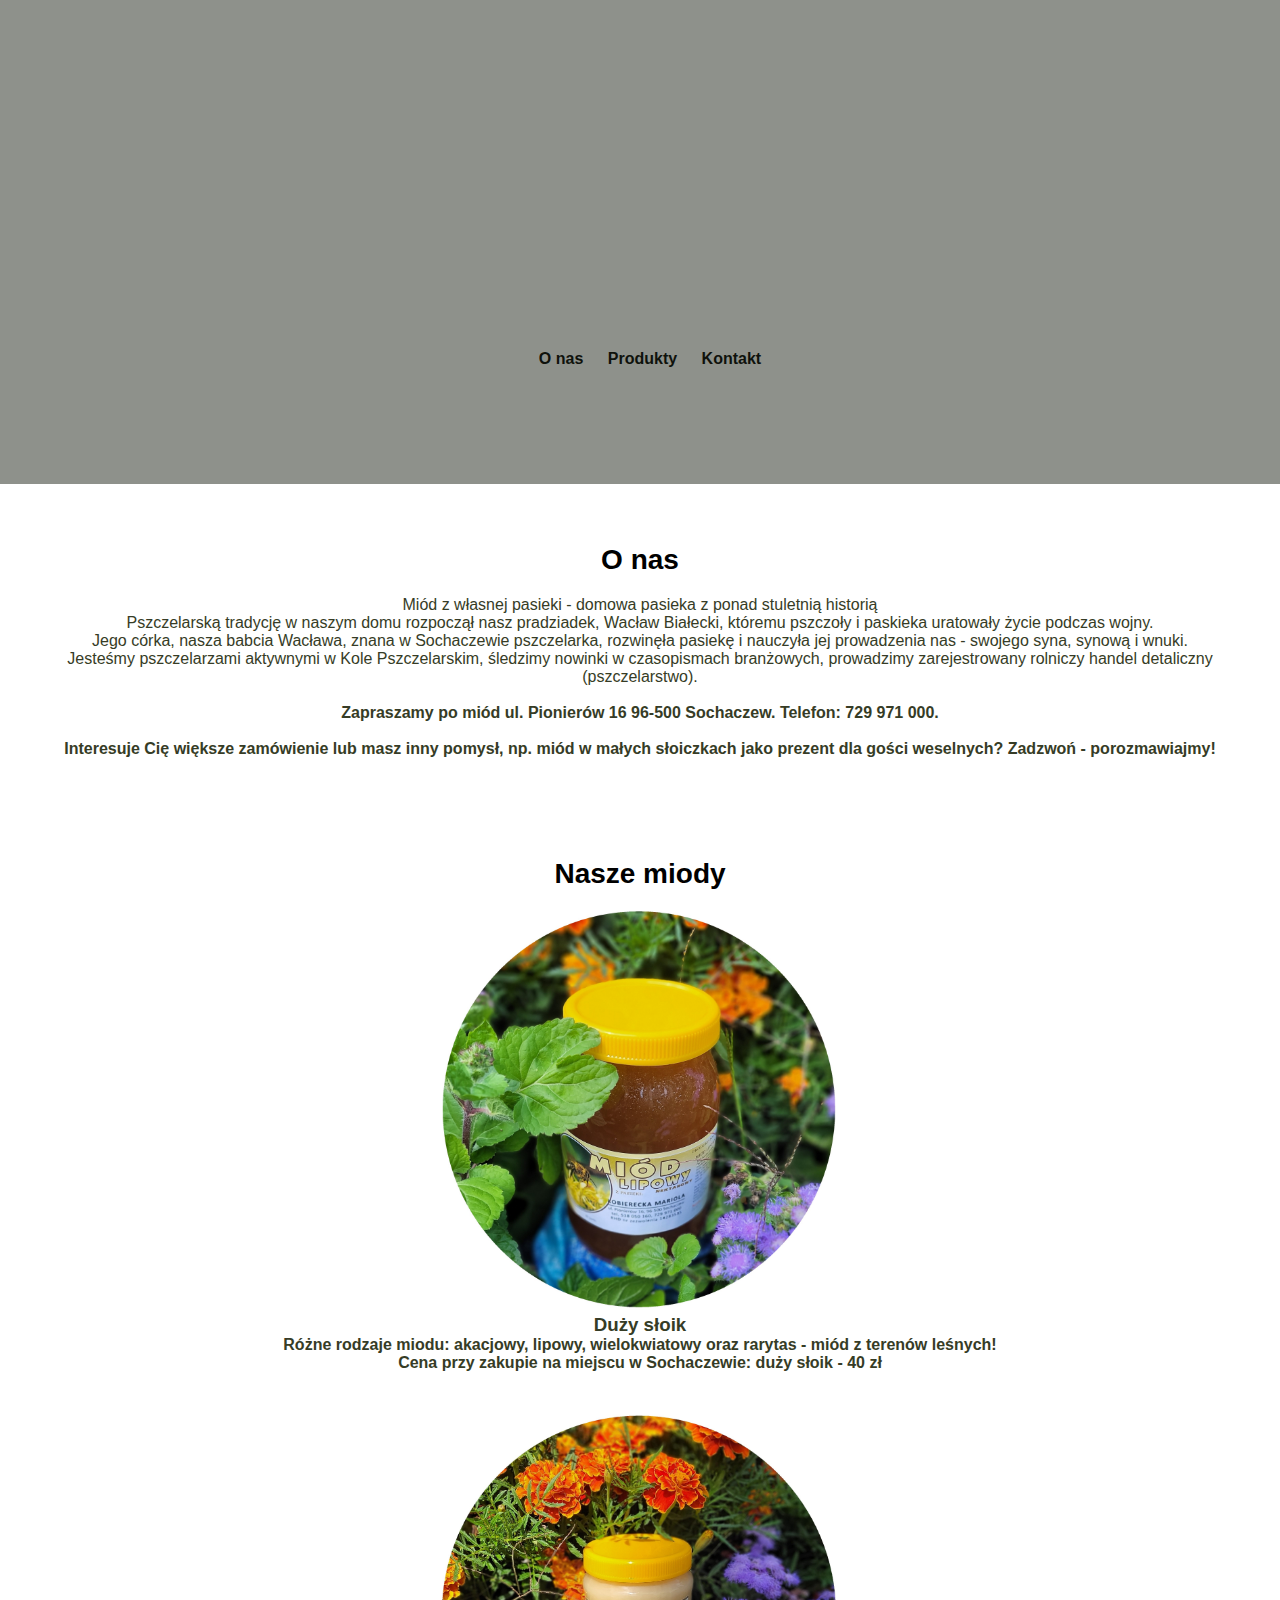
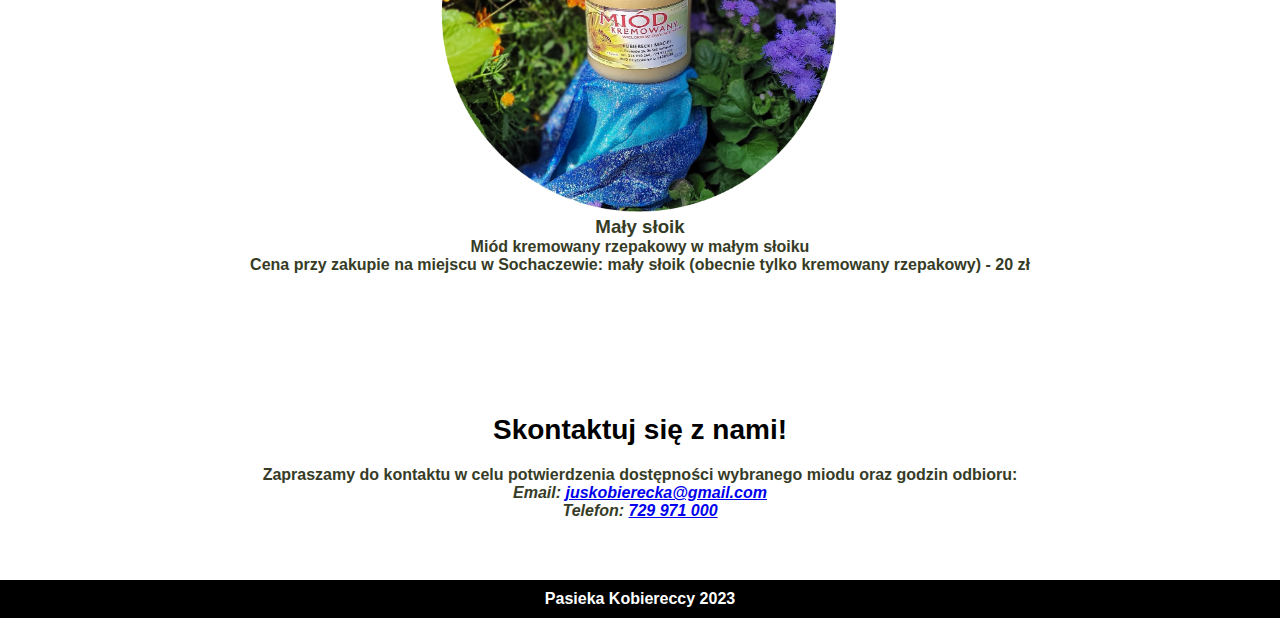
==== index.html @ c3fb29df "Add files via upload" ====
<!DOCTYPE html>
<html lang="en">
<head>
    <meta charset="UTF-8">
    <meta name="viewport" content="width=device-width, initial-scale=1.0">
    <title>Pasieka Kobiereccy</title>
    <link rel="stylesheet" href="styles2.css">
</head>
<body>
    <header>
        <h1><i><br>Witaj <br>w naszej<br> rodzinnej<br> pasiece!</i></h1>
        <nav>
            <ul>
                <li><a href="#about">O nas</a></li>
                <li><a href="#products">Produkty</a></li>
                <li><a href="#contact">Kontakt</a></li>
            </ul>
        </nav>
    </header>

    <section id="about" class="section">
        <h2>O nas</h2>
        <p>Miód z własnej pasieki - domowa pasieka z ponad stuletnią historią<br>
Pszczelarską tradycję w naszym domu rozpoczął nasz pradziadek, Wacław Białecki, któremu pszczoły i paskieka uratowały życie podczas wojny. <br>
Jego córka, nasza babcia Wacława, znana w Sochaczewie pszczelarka, rozwinęła pasiekę i nauczyła jej prowadzenia nas - swojego syna, synową i wnuki. <br>
Jesteśmy pszczelarzami aktywnymi w Kole Pszczelarskim, śledzimy nowinki w czasopismach branżowych, prowadzimy zarejestrowany rolniczy handel detaliczny (pszczelarstwo). <br>
<br> <b>Zapraszamy po miód ul. Pionierów 16 96-500 Sochaczew. Telefon: 729 971 000.
<br><br> Interesuje Cię większe zamówienie lub masz inny pomysł, np. miód w małych słoiczkach jako prezent dla gości weselnych? Zadzwoń - porozmawiajmy!
<b> </br> </p>
    </section>

    <section id="products" class="section">
        <h2>Nasze miody</h2>
        <div class="product">
            <img src="honey-white.jpg" alt="Duży słoik" width="400" height="400">
            <h3>Duży słoik</h3>
            <p>Różne rodzaje miodu: akacjowy, lipowy, wielokwiatowy oraz rarytas - miód z terenów leśnych!</p>
            <p><strong>Cena przy zakupie na miejscu w Sochaczewie: duży słoik - 40 zł </strong></p>
        </div>

        <div class="product">
            <img src="honey-s-white.jpg" alt="Mały słoik" width="400" height="400">
            <h3>Mały słoik</h3>
            <p>Miód kremowany rzepakowy w małym słoiku </p>
            <p><strong>Cena przy zakupie na miejscu w Sochaczewie: mały słoik (obecnie tylko kremowany rzepakowy) - 20 zł </strong></p>
        </div>
    </section>

    <section id="contact" class="section">
        <h2>Skontaktuj się z nami! </h2>
        <p>Zapraszamy do kontaktu w celu potwierdzenia dostępności wybranego miodu oraz godzin odbioru:</p>
        <address>
            Email: <a href="mailto:juskobierecka@gmail.com">juskobierecka@gmail.com</a><br>
            Telefon: <a href="tel:+48729971000">729 971 000</a>
        </address>
    </section>

    <footer>
        <p>Pasieka Kobiereccy 2023</p>
    </footer>
</body>
</html>
---- styles2.css ----
/* styles.css */

/* Reset some default styles */
body, h2, h3, p {
 --background-color: #ca9640;
    margin: 0;
    padding: 0;


}
h2 
{
color: black;

}


/* Basic styling */
body {
    font-family: 'Open Sans', sans-serif;
	color:#363c26;
    --background-color: #ca9640
    background-size: cover;
    background-repeat: no-repeat;
    background-attachment: fixed;
   -- color: #000;
}




header {
    position: relative;
    background-image: url('your-image.jpg'); /* Replace 'your-image.jpg' with the path to your header image */
    background-size: cover;
    background-position: center;
    color: #fff;
    text-align: center;
    padding: 100px 0;
}

header::before {
    content: "";
    position: absolute;
    top: 0;
    left: 0;
    width: 100%;
    height: 100%;
    background-color: rgba(29, 36, 23, 0.5); /* Half-transparent black overlay */
}

header h1 {
    font-size: 36px;
    margin-bottom: 10px;
}

nav ul {
    list-style: none;
}

nav ul li {
    display: inline;
    margin-right: 20px;
}

nav ul li a {
    text-decoration: none;
    color: #000;
    font-weight: bold;
}

section {
    
    padding: 40px;
    text-align: center;
    margin: 20px;
    border-radius: 10px;
}

.section h2 {
    font-size: 28px;
    margin-bottom: 20px;
}

.product {
    margin-bottom: 40px;
}

.product img {
    max-width: 100%;
}

footer {
    background-color: #000;
    color: #fff;
    text-align: center;
    padding: 10px 0;
}
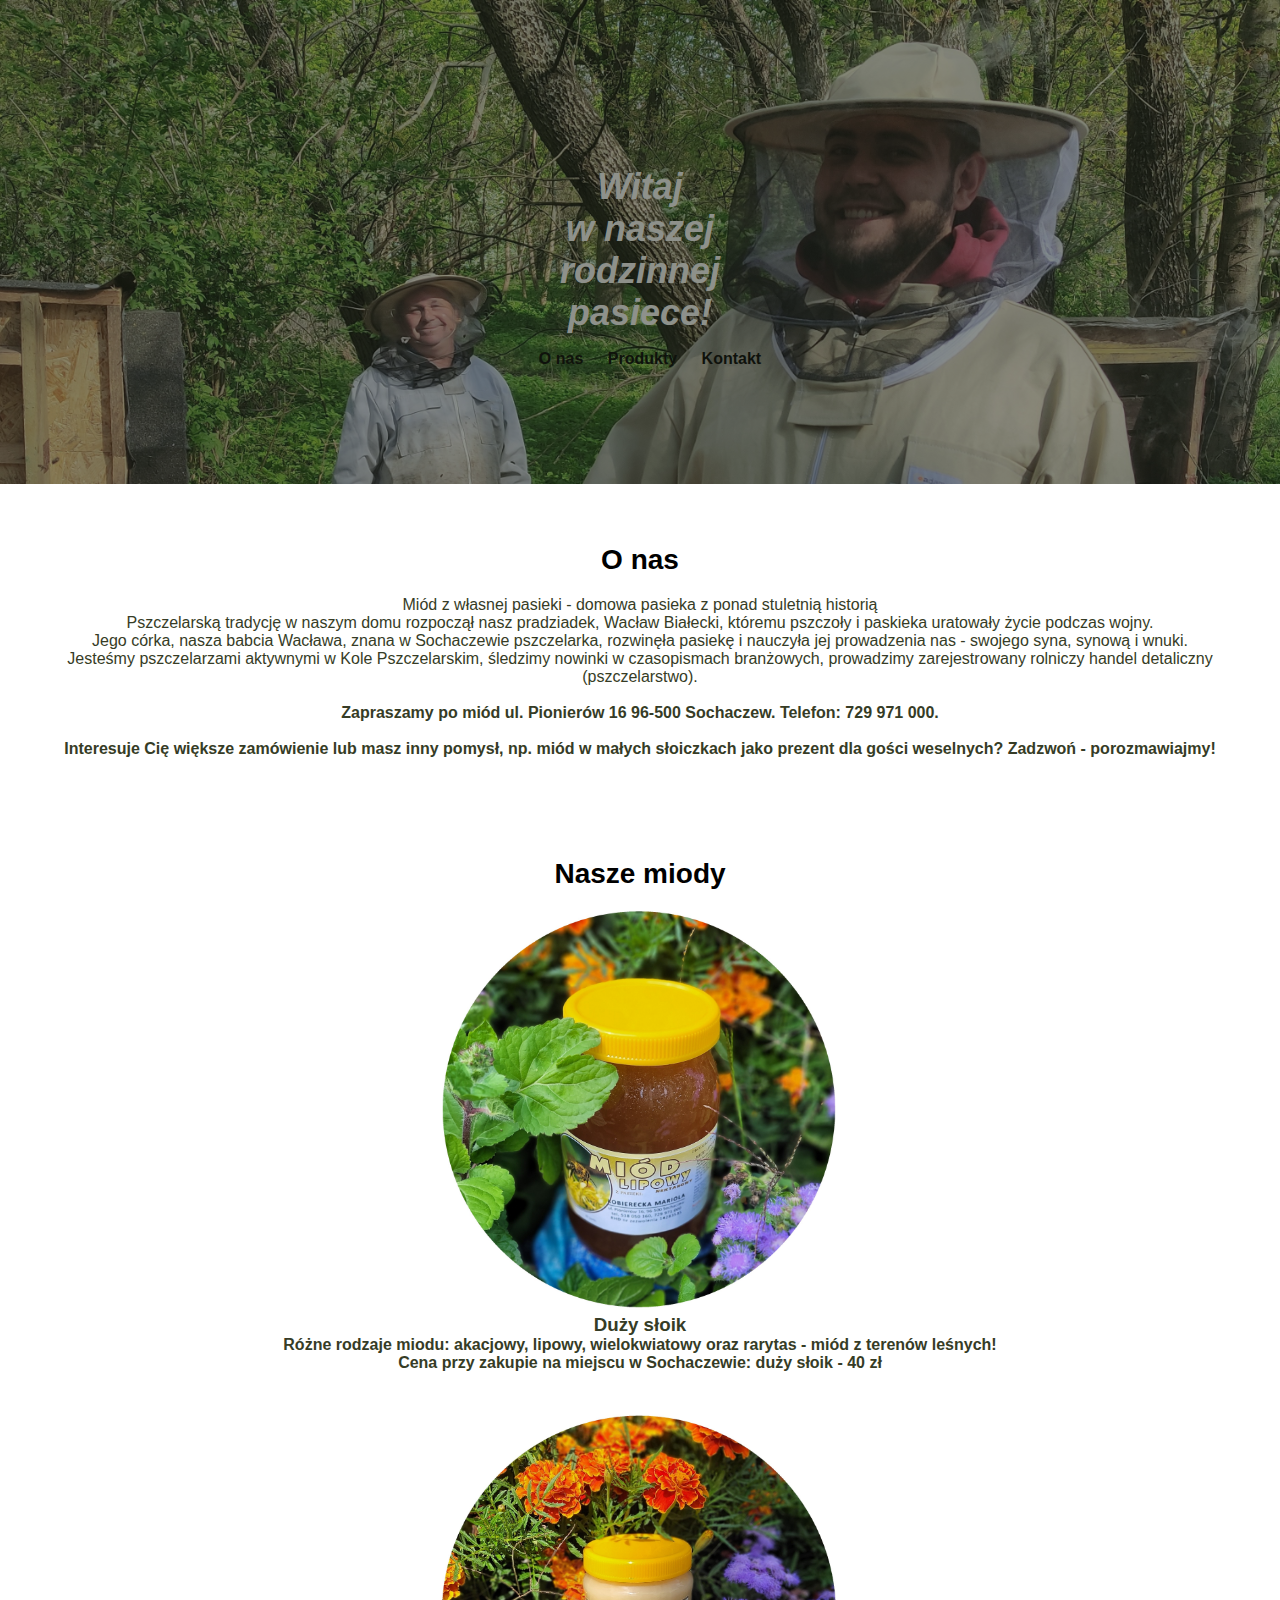
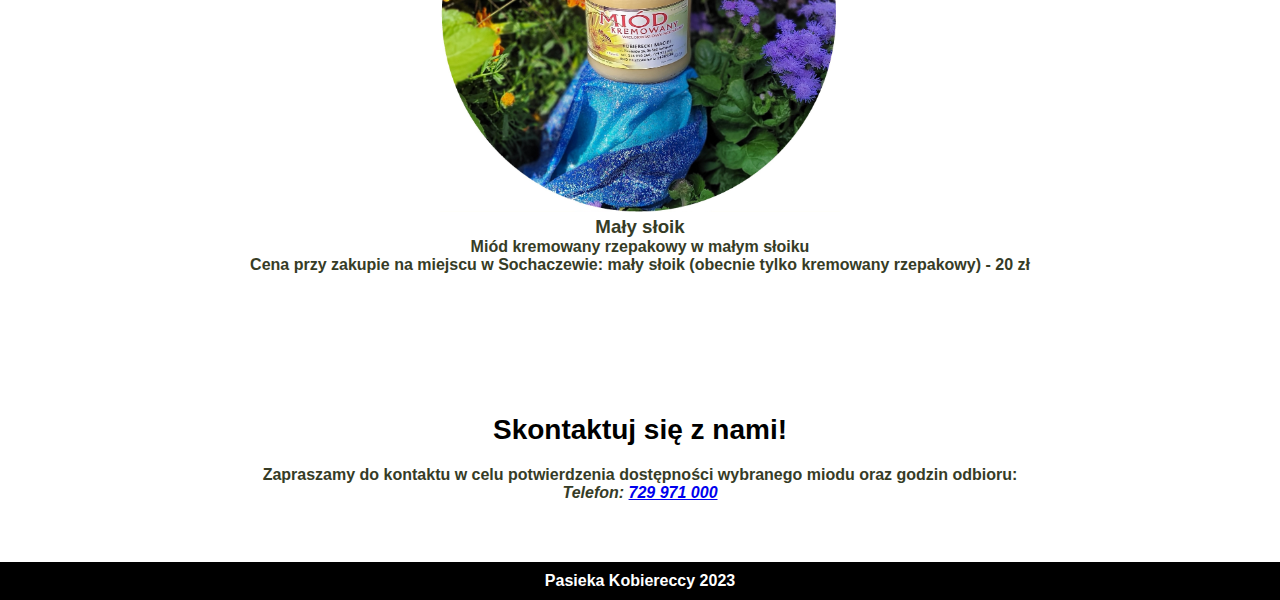
==== commit 2b9159ab: "Update index.html" ====
--- a/index.html
+++ b/index.html
@@ -50,7 +50,6 @@
         <h2>Skontaktuj się z nami! </h2>
         <p>Zapraszamy do kontaktu w celu potwierdzenia dostępności wybranego miodu oraz godzin odbioru:</p>
         <address>
-            Email: <a href="mailto:juskobierecka@gmail.com">juskobierecka@gmail.com</a><br>
             Telefon: <a href="tel:+48729971000">729 971 000</a>
         </address>
     </section>
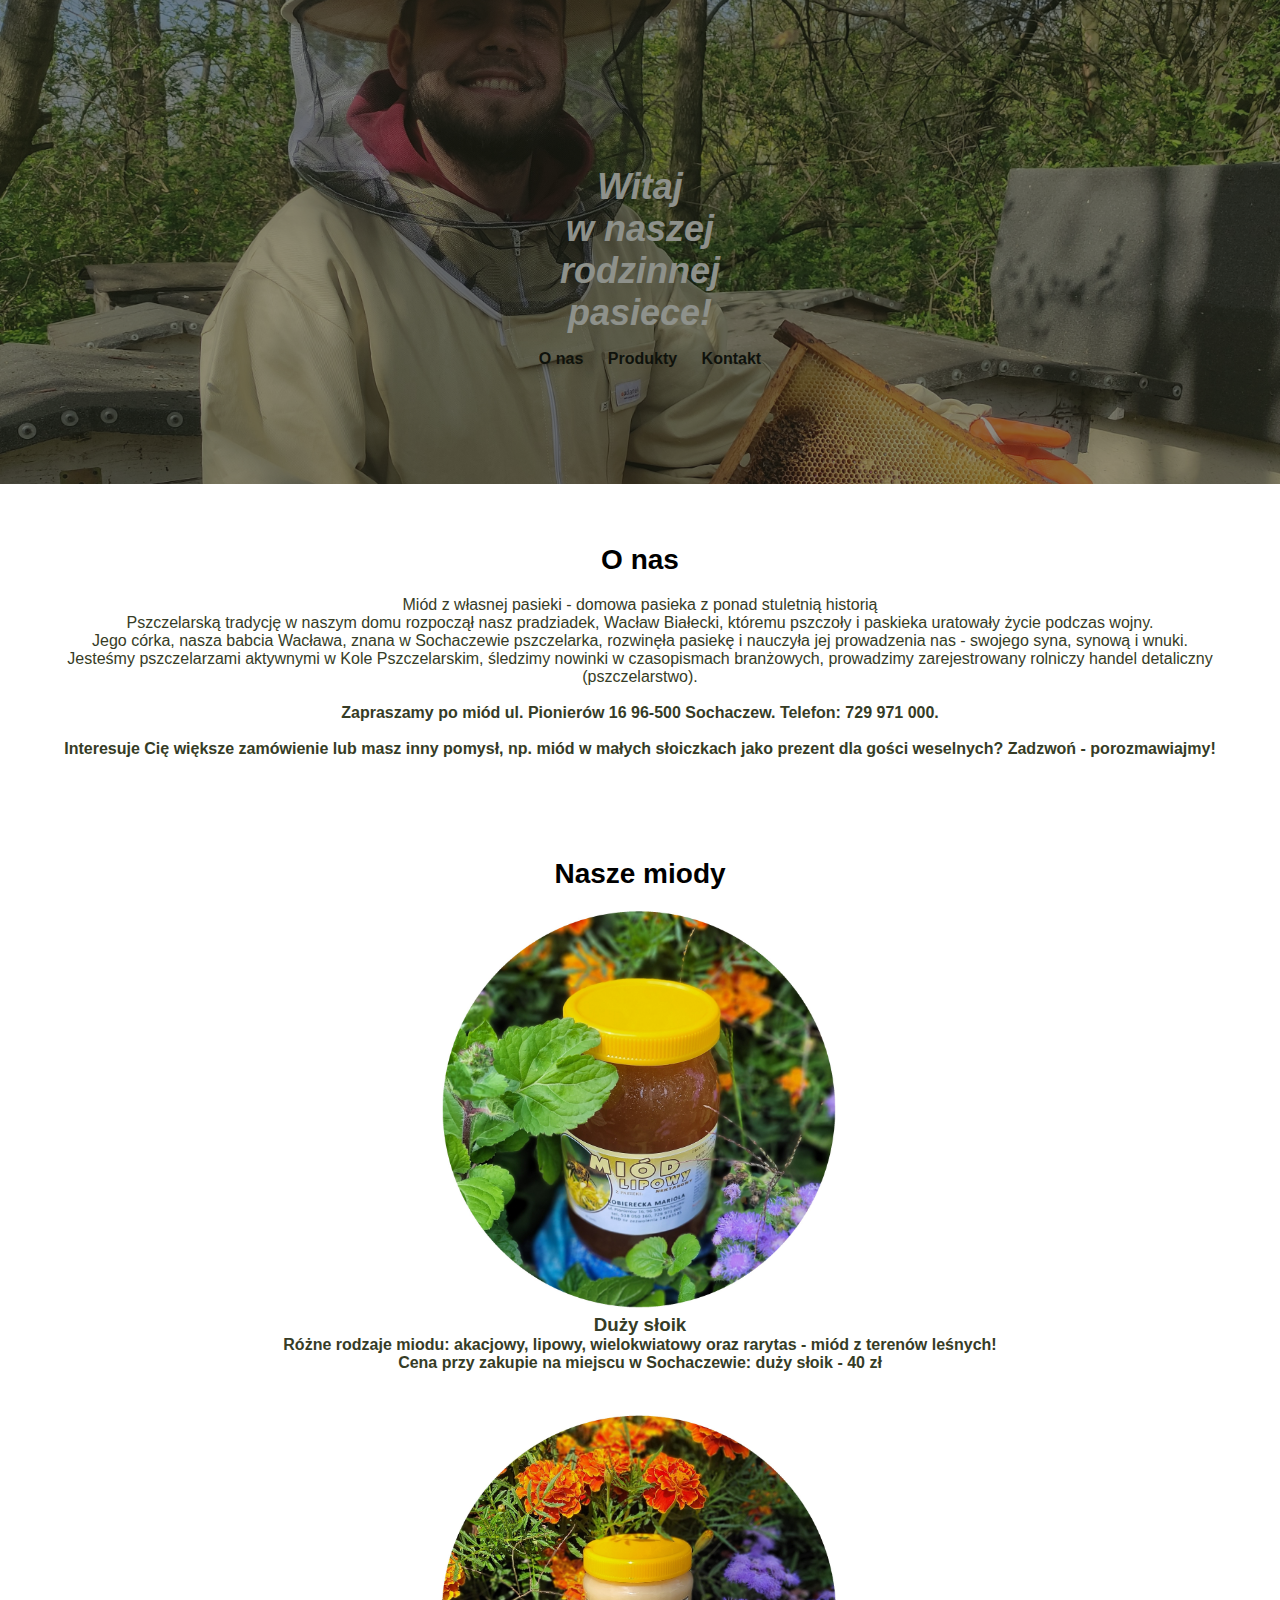
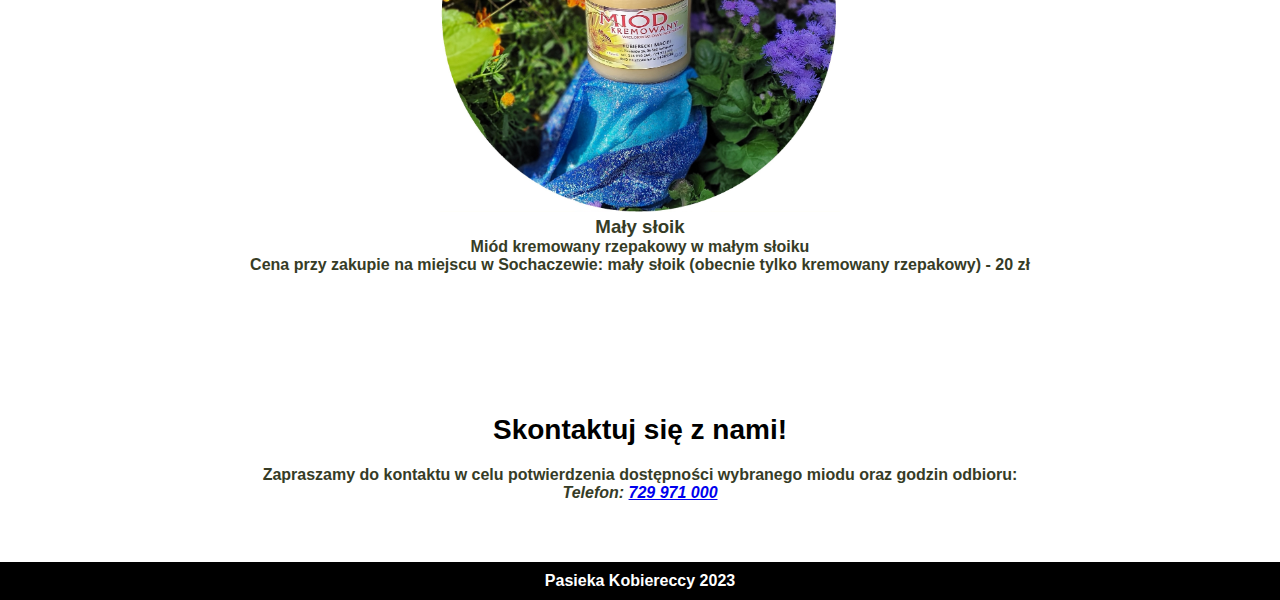
==== commit 9f39d18a: "Update index.html" ====
--- a/index.html
+++ b/index.html
@@ -4,7 +4,7 @@
     <meta charset="UTF-8">
     <meta name="viewport" content="width=device-width, initial-scale=1.0">
     <title>Pasieka Kobiereccy</title>
-    <link rel="stylesheet" href="styles2.css">
+    <link rel="stylesheet" href="styles.css">
 </head>
 <body>
     <header>
--- a/styles.css
+++ b/styles.css
@@ -0,0 +1,98 @@
+/* styles.css */
+
+/* Reset some default styles */
+body, h2, h3, p {
+ --background-color: #ca9640;
+    margin: 0;
+    padding: 0;
+
+
+}
+h2 
+{
+color: black;
+
+}
+
+
+/* Basic styling */
+body {
+    font-family: 'Open Sans', sans-serif;
+	color:#363c26;
+    --background-color: #ca9640
+    background-size: cover;
+    background-repeat: no-repeat;
+    background-attachment: fixed;
+   -- color: #000;
+}
+
+
+
+
+header {
+    position: relative;
+    background-image: url('your-image2.jpg'); /* Replace 'your-image.jpg' with the path to your header image */
+    background-size: cover;
+    background-position: center;
+    color: #fff;
+    text-align: center;
+    padding: 100px 0;
+}
+
+header::before {
+    content: "";
+    position: absolute;
+    top: 0;
+    left: 0;
+    width: 100%;
+    height: 100%;
+    background-color: rgba(29, 36, 23, 0.5); /* Half-transparent black overlay */
+}
+
+header h1 {
+    font-size: 36px;
+    margin-bottom: 10px;
+}
+
+nav ul {
+    list-style: none;
+}
+
+nav ul li {
+    display: inline;
+    margin-right: 20px;
+}
+
+nav ul li a {
+    text-decoration: none;
+    color: #000;
+    font-weight: bold;
+}
+
+section {
+    
+    padding: 40px;
+    text-align: center;
+    margin: 20px;
+    border-radius: 10px;
+}
+
+.section h2 {
+    font-size: 28px;
+    margin-bottom: 20px;
+}
+
+.product {
+    margin-bottom: 40px;
+}
+
+.product img {
+    max-width: 100%;
+}
+
+footer {
+    background-color: #000;
+    color: #fff;
+    text-align: center;
+    padding: 10px 0;
+}
